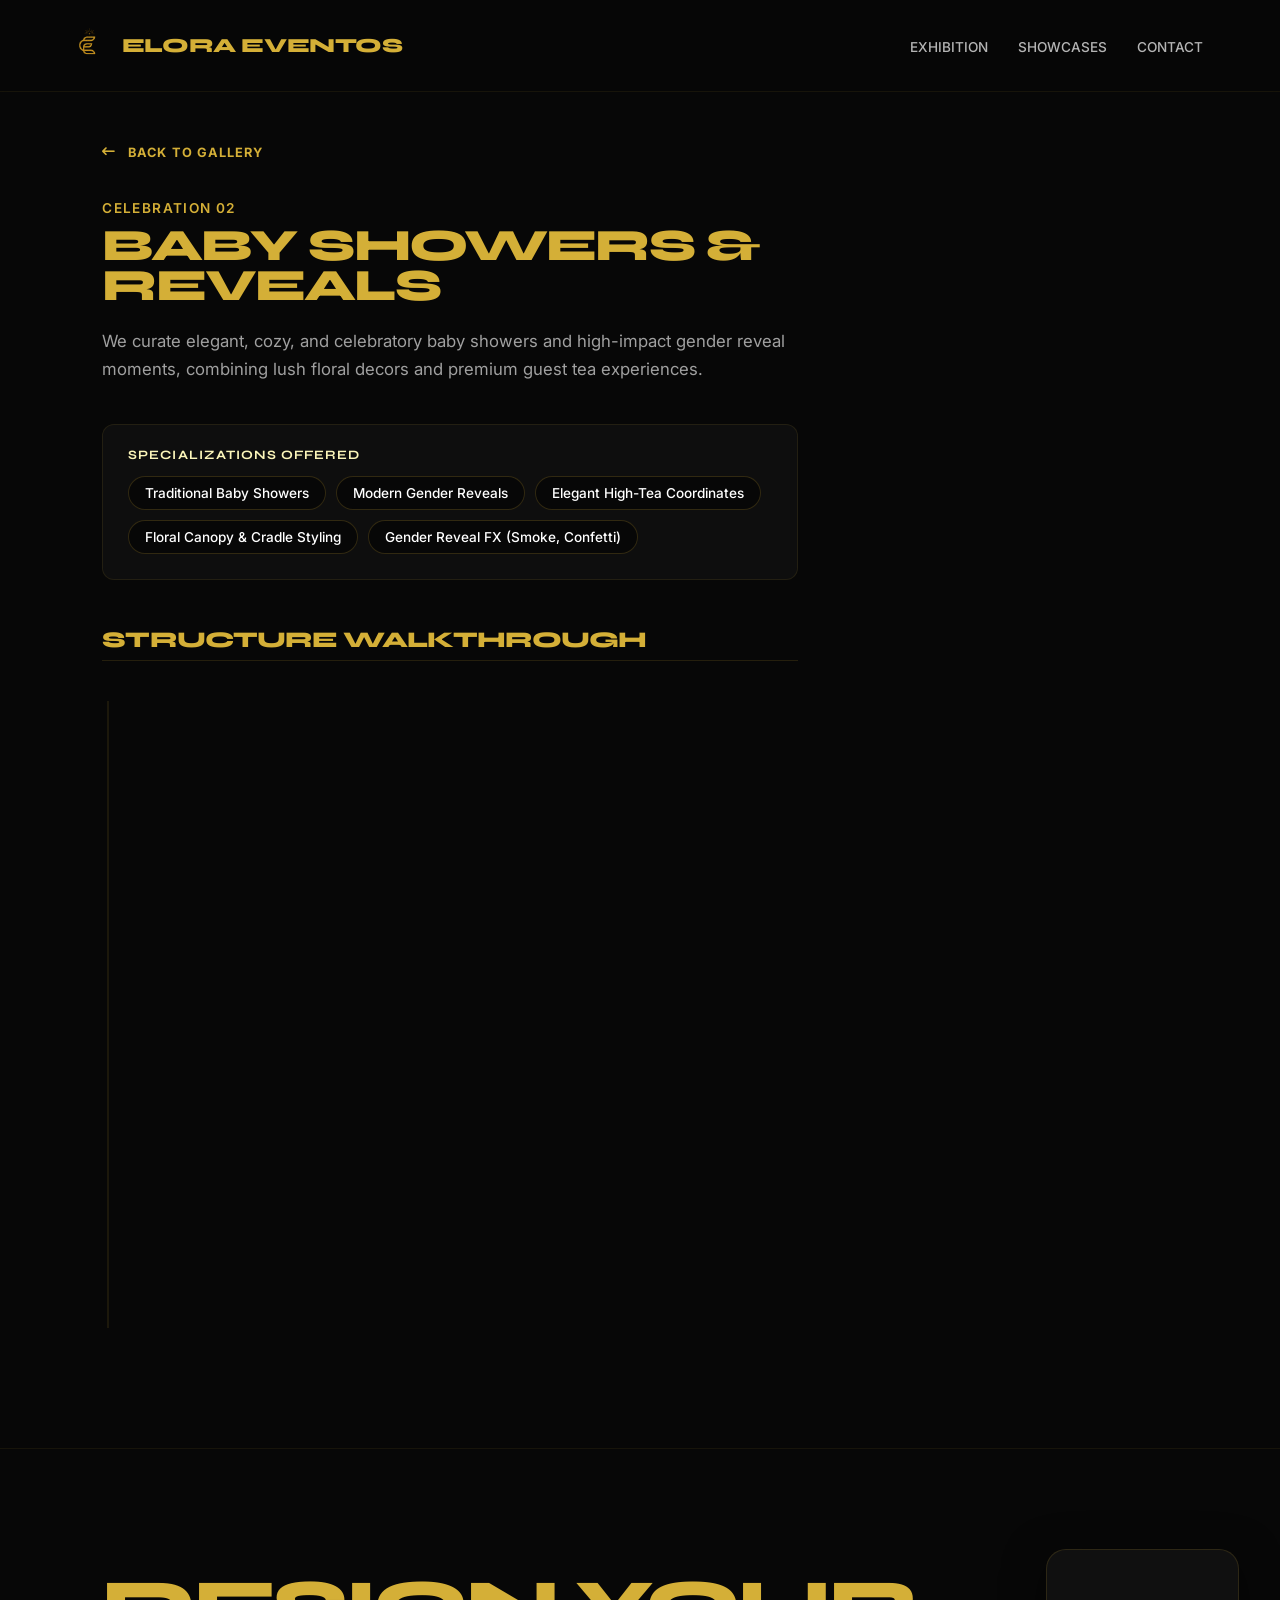
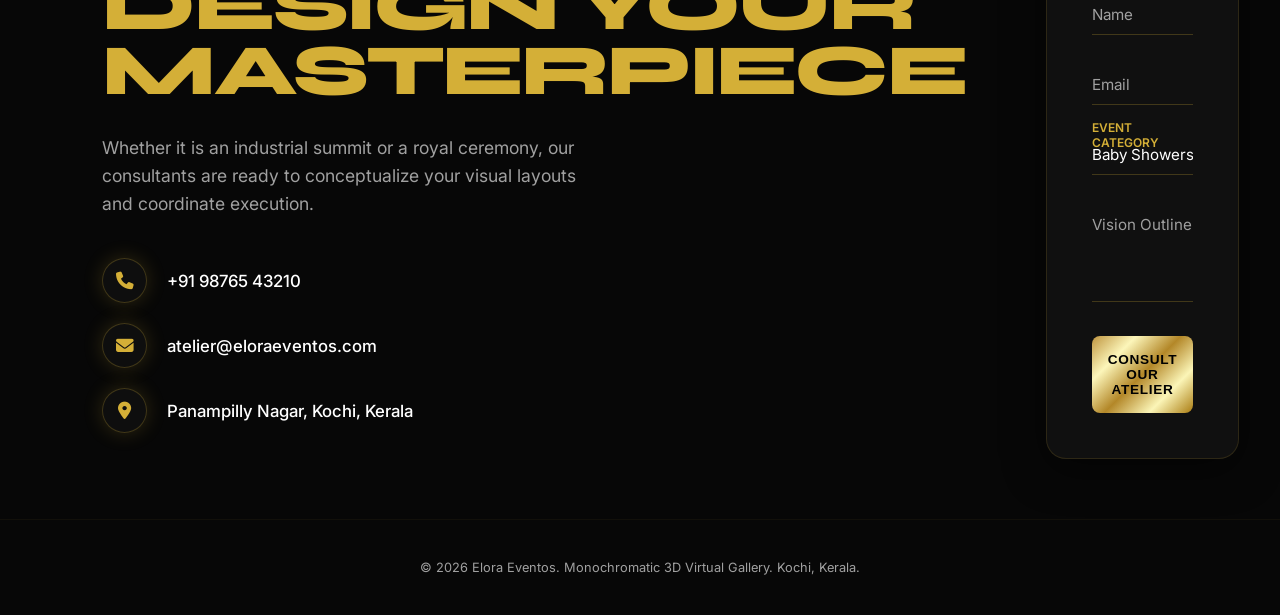
==== baby-showers.html @ e728885d "feat: split events into adults and children categories with filter switcher tabs and new children su" ====
<!DOCTYPE html>
<html lang="en">
<head>
  <meta charset="UTF-8">
  <meta name="viewport" content="width=device-width, initial-scale=1.0">
  <meta name="description" content="Elora Eventos - Baby Showers &amp; Gender Reveals Walkthrough. View structural phase setups for baby showers, gender reveals, and high tea.">
  <title>Baby Showers &amp; Gender Reveals Walkthrough | ELORA EVENTOS</title>
  <link rel="stylesheet" href="style.css">
  <link rel="stylesheet" href="https://cdnjs.cloudflare.com/ajax/libs/font-awesome/6.4.0/css/all.min.css">
  <!-- Three.js Library -->
  <script src="https://cdnjs.cloudflare.com/ajax/libs/three.js/r128/three.min.js"></script>
</head>
<body>

  <!-- THREE.JS BACKGROUND CANVAS -->
  <canvas id="webgl-canvas"></canvas>

  <div class="content-wrapper">
    
    <!-- NAVIGATION -->
    <header class="interactive-el">
      <a href="index.html" class="brand-logo" style="text-decoration:none; display: flex; align-items: center; gap: 10px;">
        <img src="assets/logo.png" alt="Elora Eventos Logo" style="height: 30px; width: auto; display: inline-block;">
        <span>Elora Eventos</span>
      </a>
      <ul class="nav-links">
        <li><a href="index.html">Exhibition</a></li>
        <li><a href="index.html#gallery">Showcases</a></li>
        <li><a href="#contact">Contact</a></li>
      </ul>
    </header>

    <!-- MAIN DETAIL CONTENT -->
    <main class="detail-page-container interactive-el">
      
      <!-- Back to Gallery Link -->
      <a href="index.html" class="back-btn">
        <i class="fa-solid fa-arrow-left-long"></i> Back to Gallery
      </a>

      <!-- Header Content -->
      <div class="modal-header">
        <span class="modal-category">Celebration 02</span>
        <h1 class="modal-title">Baby Showers &amp; Reveals</h1>
        <p class="modal-intro">We curate elegant, cozy, and celebratory baby showers and high-impact gender reveal moments, combining lush floral decors and premium guest tea experiences.</p>
      </div>

      <!-- Specific Categories tags -->
      <div class="subtypes-box">
        <h4 class="subtypes-title">Specializations Offered</h4>
        <ul class="subtypes-list">
          <li>Traditional Baby Showers</li>
          <li>Modern Gender Reveals</li>
          <li>Elegant High-Tea Coordinates</li>
          <li>Floral Canopy & Cradle Styling</li>
          <li>Gender Reveal FX (Smoke, Confetti)</li>
        </ul>
      </div>

      <!-- Walkthrough Timeline -->
      <div class="walkthrough-map">
        <h3 class="walkthrough-header">Structure Walkthrough</h3>
        <div class="timeline-box">
          <div class="timeline-flow-line"></div>
          
          <div class="timeline-card">
            <span class="timeline-phase">Phase 01: Conception</span>
            <h4 class="timeline-heading">Color Palette &amp; Storyboard</h4>
            <p class="timeline-body">Selecting refined pastel tones, floral layouts, and storyboarding reveal cues (balloon releases, smoke shells, or gold dust rain).</p>
            <img class="timeline-img" src="https://images.unsplash.com/photo-1519741497674-611481863552?q=80&w=800" alt="Floral & Space Planning">
          </div>

          <div class="timeline-card">
            <span class="timeline-phase">Phase 02: Installation</span>
            <h4 class="timeline-heading">Floral Canopy &amp; High-Tea Setup</h4>
            <p class="timeline-body">Erecting organic floral backdrops, styling comfortable mother-to-be lounge chairs, and laying out gourmet finger food/high-tea buffet tables.</p>
            <img class="timeline-img" src="https://images.unsplash.com/photo-1519225495810-7512c696505a?q=80&w=800" alt="Altar & Buffet Assembly">
          </div>

          <div class="timeline-card">
            <span class="timeline-phase">Phase 03: Celebration</span>
            <h4 class="timeline-heading">Interactive Games &amp; Reveal Cue</h4>
            <p class="timeline-body">Running lighthearted baby shower trivia games, managing gift opening coordinates, and executing the synchronized gender reveal effect cues.</p>
            <img class="timeline-img" src="https://images.unsplash.com/photo-1527529482837-4698179dc6ce?q=80&w=800" alt="Shower Reveal Ceremony">
          </div>

          <div class="timeline-card">
            <span class="timeline-phase">Phase 04: Completion</span>
            <h4 class="timeline-heading">Polaroids &amp; Custom Keepsakes</h4>
            <p class="timeline-body">Distributing favor jars (honey/cookies), signatures on signature boards, guest departures management, and structural site wrap.</p>
            <img class="timeline-img" src="https://images.unsplash.com/photo-1515934751635-c81c6bc9a2d8?q=80&w=800" alt="Traditional Ceremony Favors">
          </div>

        </div>
      </div>

    </main>

    <!-- CONTACT SECTION -->
    <section class="contact-section" id="contact">
      <div class="contact-layout interactive-el">
        <div class="contact-text">
          <h2>Design Your Masterpiece</h2>
          <p>Whether it is an industrial summit or a royal ceremony, our consultants are ready to conceptualize your visual layouts and coordinate execution.</p>
          <ul class="contact-briefs">
            <li class="contact-brief-item">
              <div class="contact-icon"><i class="fa-solid fa-phone"></i></div>
              <div class="contact-val">+91 98765 43210</div>
            </li>
            <li class="contact-brief-item">
              <div class="contact-icon"><i class="fa-solid fa-envelope"></i></div>
              <div class="contact-val">atelier@eloraeventos.com</div>
            </li>
            <li class="contact-brief-item">
              <div class="contact-icon"><i class="fa-solid fa-location-dot"></i></div>
              <div class="contact-val">Panampilly Nagar, Kochi, Kerala</div>
            </li>
          </ul>
        </div>

        <div class="form-card">
          <form onsubmit="event.preventDefault(); alert('We have received your request. An Elora consultant will contact you with a 3D concept layout outline.');">
            <div class="input-box">
              <input type="text" id="name" placeholder=" " required>
              <label for="name">Name</label>
            </div>
            <div class="input-box">
              <input type="email" id="email" placeholder=" " required>
              <label for="email">Email</label>
            </div>
            <div class="input-box">
              <input type="text" id="event" value="Baby Showers & Reveals" placeholder=" " readonly>
              <label for="event">Event Category</label>
            </div>
            <div class="input-box">
              <textarea id="message" rows="4" placeholder=" " style="resize:none;" required></textarea>
              <label for="message">Vision Outline</label>
            </div>
            <button type="submit" class="submit-btn">Consult Our Atelier</button>
          </form>
        </div>
      </div>
    </section>

    <!-- FOOTER -->
    <footer>
      &copy; 2026 Elora Eventos. Monochromatic 3D Virtual Gallery. Kochi, Kerala.
    </footer>

  </div>

  <script src="script.js"></script>
</body>
</html>
---- style.css ----
@import url('https://fonts.googleapis.com/css2?family=Inter:wght@300;400;500;600&family=Syne:wght@700;800&display=swap');

/* ==========================================
   DESIGN SYSTEM VARIABLES (BLACK & GOLD PREMIUM THEME)
   ========================================== */
:root {
  --bg-dark: #070707;
  --bg-card: #121212;
  --bg-card-hover: #1A1A1A;
  --bg-modal: #0D0D0D;
  
  --color-gold: #D4AF37;
  --color-gold-light: #FCF6BA;
  --color-gold-dark: #AA7C11;
  --color-gold-gradient: linear-gradient(135deg, #BF953F 0%, #FCF6BA 25%, #B38728 50%, #FBF5B7 75%, #AA7C11 100%);
  
  --color-white: #FFFFFF;
  --color-muted: #A0A0A0;
  
  --font-display: 'Syne', sans-serif;
  --font-body: 'Inter', sans-serif;
  
  --shadow-soft: 0 10px 40px rgba(0, 0, 0, 0.5);
  --shadow-hard: 0 20px 50px rgba(0, 0, 0, 0.8);
  --shadow-gold-glow: 0 0 20px rgba(212, 175, 55, 0.2);
  --shadow-gold-glow-intense: 0 0 30px rgba(212, 175, 55, 0.45);
  
  --transition-smooth: all 0.6s cubic-bezier(0.16, 1, 0.3, 1);
  --transition-fast: all 0.25s ease;
}

/* ==========================================
   RESET & SYSTEM BASES
   ========================================== */
* {
  margin: 0;
  padding: 0;
  box-sizing: border-box;
}

html {
  background-color: var(--bg-dark);
  color: var(--color-white);
  font-family: var(--font-body);
  scroll-behavior: smooth;
  overflow-x: hidden;
}

body {
  overflow-x: hidden;
  background-color: var(--bg-dark);
  min-height: 100vh;
}

a {
  color: inherit;
  text-decoration: none !important;
  transition: var(--transition-fast);
}

/* WebGL Canvas */
#webgl-canvas {
  position: fixed;
  top: 0;
  left: 0;
  width: 100vw;
  height: 100vh;
  z-index: 1;
  pointer-events: auto;
  opacity: 0;
  animation: fadeInCanvas 2s ease forwards;
}

/* Custom Scrollbar */
::-webkit-scrollbar {
  width: 6px;
}
::-webkit-scrollbar-track {
  background: var(--bg-dark);
}
::-webkit-scrollbar-thumb {
  background: var(--color-gold-dark);
  border-radius: 3px;
}
::-webkit-scrollbar-thumb:hover {
  background: var(--color-gold);
  box-shadow: var(--shadow-gold-glow);
}

/* Typography Scale */
h1, h2, h3, h4 {
  font-family: var(--font-display);
  font-weight: 800;
  text-transform: uppercase;
  line-height: 0.9;
  letter-spacing: -0.04em;
  color: var(--color-gold);
}

p {
  line-height: 1.6;
  font-weight: 400;
  color: var(--color-muted);
}

/* ==========================================
   STRUCTURE LAYOUT
   ========================================== */
.content-wrapper {
  position: relative;
  z-index: 2;
  pointer-events: none;
}

.interactive-el {
  pointer-events: auto;
}

/* Floating Navigation Header */
header {
  position: fixed;
  top: 0;
  left: 0;
  width: 100%;
  padding: 30px 6%;
  z-index: 100;
  display: flex;
  justify-content: space-between;
  align-items: center;
  background: rgba(7, 7, 7, 0.3);
  backdrop-filter: blur(5px);
  border-bottom: 1px solid rgba(212, 175, 55, 0.08);
  opacity: 0;
  animation: emerge 1.4s cubic-bezier(0.16, 1, 0.3, 1) forwards;
  animation-delay: 0.15s;
}

.brand-logo {
  font-family: var(--font-display);
  font-size: 1.25rem;
  font-weight: 800;
  letter-spacing: -0.02em;
  text-transform: uppercase;
  color: var(--color-gold);
  display: flex;
  align-items: center;
  gap: 10px;
}

.brand-logo img {
  height: 85px !important;
  width: auto !important;
  margin: -27px -20px -27px -30px !important;
  display: inline-block;
}

.nav-links {
  display: flex;
  list-style: none;
  gap: 30px;
}

.nav-links a {
  font-size: 0.85rem;
  font-weight: 500;
  text-transform: uppercase;
  color: var(--color-white);
  text-decoration: none;
  opacity: 0.7;
  transition: var(--transition-fast);
}

.nav-links a:hover {
  opacity: 1;
  color: var(--color-gold);
  text-shadow: 0 0 10px rgba(212, 175, 55, 0.3);
}

/* ==========================================
   HERO / FRONT PAGE
   ========================================== */
.hero-section {
  height: 100vh;
  padding: 0 8%;
  display: flex;
  flex-direction: column;
  justify-content: center;
  position: relative;
  overflow: hidden;
}

.hero-section::before {
  content: '';
  position: absolute;
  top: 50%;
  left: 30%;
  transform: translate(-50%, -50%);
  width: min(90vw, 650px);
  height: min(90vw, 650px);
  background: radial-gradient(circle, rgba(212, 175, 55, 0.08) 0%, rgba(7, 7, 7, 0) 70%);
  z-index: -1;
  pointer-events: none;
  mix-blend-mode: screen;
  animation: pulseGlow 8s ease-in-out infinite alternate;
}

@keyframes pulseGlow {
  0% {
    opacity: 0.4;
    transform: translate(-50%, -50%) scale(0.85);
  }
  100% {
    opacity: 1.1;
    transform: translate(-50%, -50%) scale(1.1);
  }
}

.hero-heading-wrapper {
  display: flex;
  align-items: center;
  gap: 25px;
  margin-bottom: 20px;
  flex-wrap: wrap;
  pointer-events: auto;
  opacity: 0;
  animation: emerge 1.6s cubic-bezier(0.16, 1, 0.3, 1) forwards;
  animation-delay: 0.4s;
}

.hero-logo-img {
  height: clamp(180px, 28vw, 300px);
  width: auto;
  margin: -70px -55px -70px -75px;
}

.hero-title {
  font-size: clamp(3rem, 9vw, 6.5rem);
  margin-bottom: 0;
  max-width: 1200px;
  filter: drop-shadow(0 0 20px rgba(212, 175, 55, 0.15));
  animation: titleGlow 6s ease-in-out infinite alternate;
}

@keyframes titleGlow {
  0% {
    filter: drop-shadow(0 0 15px rgba(212, 175, 55, 0.15));
  }
  100% {
    filter: drop-shadow(0 0 35px rgba(212, 175, 55, 0.35));
  }
}

.hero-subtitle {
  font-size: clamp(1rem, 2.5vw, 1.6rem);
  font-weight: 300;
  text-transform: uppercase;
  letter-spacing: 0.1em;
  color: var(--color-muted);
  max-width: 600px;
  opacity: 0;
  animation: emerge 1.6s cubic-bezier(0.16, 1, 0.3, 1) forwards;
  animation-delay: 0.7s;
}

/* Scroll indicator */
.scroll-hint {
  position: absolute;
  bottom: 40px;
  left: 8%;
  display: flex;
  align-items: center;
  gap: 15px;
  font-size: 0.75rem;
  text-transform: uppercase;
  letter-spacing: 0.15em;
  color: var(--color-muted);
  opacity: 0;
  animation: emerge 1.6s cubic-bezier(0.16, 1, 0.3, 1) forwards;
  animation-delay: 1s;
}

.scroll-line {
  width: 60px;
  height: 1px;
  background: var(--color-gold-dark);
  position: relative;
  overflow: hidden;
}

.scroll-line::before {
  content: '';
  position: absolute;
  top: 0;
  left: -100%;
  width: 100%;
  height: 100%;
  background: var(--color-gold-light);
  animation: scrollLineAnimation 2s infinite;
}

@keyframes scrollLineAnimation {
  0% { left: -100%; }
  50% { left: 100%; }
  100% { left: 100%; }
}

/* ==========================================
   GALLERY SHOWCASE GRID (SCROLL REVEALED)
   ========================================== */
.gallery-section {
  padding: 100px 8%;
  min-height: 100vh;
}

.section-header {
  margin-bottom: 60px;
}

.section-label {
  font-size: 0.85rem;
  font-weight: 600;
  text-transform: uppercase;
  color: var(--color-gold);
  letter-spacing: 0.1em;
  margin-bottom: 10px;
  display: block;
}

.section-title {
  font-size: clamp(2rem, 5vw, 4rem);
}

/* Premium Filter Tabs */
.exhibit-filter {
  display: flex;
  justify-content: center;
  gap: 20px;
  margin-bottom: 50px;
}

.filter-btn {
  background: rgba(18, 18, 18, 0.7);
  backdrop-filter: blur(10px);
  border: 1px solid rgba(212, 175, 55, 0.15);
  color: var(--color-muted);
  padding: 12px 28px;
  border-radius: 30px;
  font-family: var(--font-display);
  font-size: 0.9rem;
  font-weight: 600;
  text-transform: uppercase;
  letter-spacing: 0.05em;
  cursor: pointer;
  outline: none;
  transition: var(--transition-fast);
}

.filter-btn:hover {
  border-color: var(--color-gold);
  color: var(--color-white);
  box-shadow: var(--shadow-gold-glow);
}

.filter-btn.active {
  background: var(--color-gold-gradient);
  color: #000000 !important;
  border-color: var(--color-gold);
  font-weight: 755;
  box-shadow: var(--shadow-gold-glow-intense);
}

/* The Showcase Cards Grid */
.cards-grid {
  display: grid;
  grid-template-columns: repeat(auto-fit, minmax(320px, 1fr));
  gap: 40px;
}

/* Luxury Gold & Black Card design */
.showcase-card {
  position: relative;
  overflow: hidden;
  background: rgba(18, 18, 18, 0.85);
  backdrop-filter: blur(10px);
  border: 1px solid rgba(212, 175, 55, 0.12);
  border-radius: 20px;
  padding: 40px;
  aspect-ratio: 0.85;
  display: flex;
  flex-direction: column;
  justify-content: space-between;
  box-shadow: var(--shadow-soft);
  transition: var(--transition-smooth);
  cursor: pointer;
  transform: translateY(50px);
  opacity: 0;
}

.card-bg-img {
  position: absolute;
  top: 0;
  left: 0;
  width: 100%;
  height: 100%;
  background-size: cover;
  background-position: center;
  opacity: 0.05;
  filter: grayscale(100%) contrast(120%);
  transition: var(--transition-smooth);
  z-index: 0;
}

.showcase-card.revealed {
  transform: translateY(0);
  opacity: 1;
}

.showcase-card:hover {
  transform: translateY(-8px) scale(1.01);
  background: var(--bg-card-hover);
  border-color: var(--color-gold);
  box-shadow: var(--shadow-gold-glow);
}

.showcase-card:hover .card-bg-img {
  opacity: 0.15;
  filter: grayscale(100%) contrast(100%);
  transform: scale(1.05);
}

.card-num {
  font-family: var(--font-display);
  font-size: 2.2rem;
  color: var(--color-gold-dark);
  opacity: 0.45;
  position: relative;
  z-index: 1;
}

.card-content {
  margin-top: auto;
  position: relative;
  z-index: 1;
}


.card-title {
  font-size: clamp(1.35rem, 2vw, 1.7rem);
  margin-bottom: 15px;
  color: var(--color-gold);
}

.card-desc {
  font-size: 0.9rem;
  color: var(--color-muted);
  margin-bottom: 25px;
  line-height: 1.5;
}

.card-footer {
  display: flex;
  align-items: center;
  gap: 10px;
  font-weight: 600;
  font-size: 0.75rem;
  text-transform: uppercase;
  letter-spacing: 0.08em;
  color: var(--color-gold-light);
}

.card-footer i {
  transition: var(--transition-fast);
}

.showcase-card:hover .card-footer i {
  transform: translateX(5px);
  color: var(--color-gold);
}

/* ==========================================
   MINIMALIST DETAILS MODAL (TIMELINE & MAPS)
   ========================================== */
.modal-overlay {
  position: fixed;
  top: 0;
  left: 0;
  width: 100%;
  height: 100%;
  background: rgba(7, 7, 7, 0.94);
  backdrop-filter: blur(20px);
  z-index: 1000;
  display: flex;
  justify-content: flex-end;
  opacity: 0;
  pointer-events: none;
  transition: opacity 0.5s ease;
}

.modal-overlay.active {
  opacity: 1;
  pointer-events: auto;
}

.modal-content {
  width: 50%;
  height: 100%;
  background: var(--bg-modal);
  border-left: 1px solid rgba(212, 175, 55, 0.15);
  box-shadow: -20px 0 60px rgba(0, 0, 0, 0.9);
  padding: 60px 8%;
  overflow-y: auto;
  transform: translateX(100%);
  transition: transform 0.6s cubic-bezier(0.16, 1, 0.3, 1);
}

.modal-overlay.active .modal-content {
  transform: translateX(0);
}

.close-modal-btn {
  position: absolute;
  top: 40px;
  left: -60px;
  width: 44px;
  height: 44px;
  background: var(--color-gold);
  color: var(--bg-dark);
  border: none;
  border-radius: 50%;
  cursor: pointer;
  display: flex;
  align-items: center;
  justify-content: center;
  font-size: 1.1rem;
  transition: var(--transition-fast);
}

.close-modal-btn:hover {
  transform: rotate(90deg) scale(1.1);
  box-shadow: var(--shadow-gold-glow-intense);
}

.modal-header {
  margin-bottom: 40px;
}

.modal-category {
  font-size: 0.85rem;
  font-weight: 600;
  color: var(--color-gold);
  text-transform: uppercase;
  letter-spacing: 0.1em;
  margin-bottom: 10px;
  display: block;
}

.modal-title {
  font-size: 2.8rem;
  margin-bottom: 20px;
}

.modal-intro {
  font-size: 1.05rem;
  color: var(--color-muted);
  line-height: 1.7;
}

/* Event Sub-Types List */
.subtypes-box {
  margin: 35px 0;
  padding: 25px;
  background: rgba(255, 255, 255, 0.03);
  border: 1px solid rgba(212, 175, 55, 0.1);
  border-radius: 12px;
}

.subtypes-title {
  font-size: 0.8rem;
  font-weight: 700;
  text-transform: uppercase;
  color: var(--color-gold-light);
  margin-bottom: 15px;
  letter-spacing: 0.08em;
}

.subtypes-list {
  display: flex;
  flex-wrap: wrap;
  gap: 10px;
  list-style: none;
}

.subtypes-list li {
  padding: 8px 16px;
  background: var(--bg-dark);
  border: 1px solid rgba(212, 175, 55, 0.2);
  border-radius: 30px;
  color: var(--color-white);
  font-size: 0.85rem;
  font-weight: 500;
  transition: var(--transition-fast);
}

.subtypes-list li:hover {
  border-color: var(--color-gold);
  color: var(--color-gold);
  box-shadow: var(--shadow-gold-glow);
}

/* Virtual Walkthrough timeline map */
.walkthrough-map {
  margin-top: 50px;
}

.walkthrough-header {
  font-size: 1.4rem;
  margin-bottom: 30px;
  border-bottom: 1px solid rgba(212, 175, 55, 0.15);
  padding-bottom: 10px;
}

.modal-timeline {
  position: relative;
  padding-left: 30px;
}

.modal-timeline::before {
  content: '';
  position: absolute;
  top: 0;
  left: 5px;
  width: 2px;
  height: 100%;
  background: rgba(212, 175, 55, 0.15);
}

.modal-timeline-item {
  position: relative;
  margin-bottom: 40px;
}

.modal-timeline-item::before {
  content: '';
  position: absolute;
  top: 6px;
  left: -29px;
  width: 10px;
  height: 10px;
  border-radius: 50%;
  background: var(--color-gold);
  border: 2px solid var(--bg-modal);
  box-shadow: var(--shadow-gold-glow);
}

.timeline-phase {
  font-size: 0.75rem;
  font-weight: 600;
  text-transform: uppercase;
  color: var(--color-gold-dark);
  letter-spacing: 0.08em;
  margin-bottom: 4px;
  display: block;
}

.timeline-heading {
  font-size: 1.15rem;
  font-weight: 700;
  color: var(--color-white);
  margin-bottom: 8px;
}

.timeline-body {
  font-size: 0.9rem;
  color: var(--color-muted);
  line-height: 1.6;
}

/* ==========================================
   CONTACT SECTION
   ========================================== */
.contact-section {
  padding: 100px 8% 60px 8%;
  background: var(--bg-dark);
  border-top: 1px solid rgba(212, 175, 55, 0.08);
}

.contact-layout {
  max-width: 1200px;
  margin: 0 auto;
  display: grid;
  grid-template-columns: 1.2fr 1fr;
  gap: 80px;
  align-items: center;
}

.contact-text h2 {
  font-size: clamp(2.5rem, 6vw, 4.5rem);
  margin-bottom: 30px;
}

.contact-text p {
  font-size: 1.1rem;
  color: var(--color-muted);
  margin-bottom: 40px;
  max-width: 500px;
}

.contact-briefs {
  list-style: none;
  display: flex;
  flex-direction: column;
  gap: 20px;
}

.contact-brief-item {
  display: flex;
  align-items: center;
  gap: 20px;
}

.contact-icon {
  width: 45px;
  height: 45px;
  background: rgba(255,255,255,0.03);
  border: 1px solid rgba(212, 175, 55, 0.25);
  border-radius: 50%;
  display: flex;
  align-items: center;
  justify-content: center;
  color: var(--color-gold);
  font-size: 1.1rem;
  box-shadow: var(--shadow-gold-glow);
}

.contact-val {
  font-weight: 500;
  font-size: 1.05rem;
  color: var(--color-white);
}

/* Minimalist Form Card */
.form-card {
  background: rgba(18, 18, 18, 0.85);
  border: 1px solid rgba(212, 175, 55, 0.15);
  border-radius: 20px;
  padding: 45px;
  box-shadow: var(--shadow-soft);
  transition: var(--transition-smooth);
}

.form-card:hover {
  border-color: var(--color-gold);
  box-shadow: var(--shadow-gold-glow);
}

.input-box {
  position: relative;
  margin-bottom: 30px;
}

.input-box input,
.input-box textarea {
  width: 100%;
  padding: 10px 0;
  background: transparent;
  border: none;
  border-bottom: 1px solid rgba(212, 175, 55, 0.25);
  color: var(--color-white);
  font-family: var(--font-body);
  font-size: 0.95rem;
  outline: none;
  transition: var(--transition-fast);
}

.input-box label {
  position: absolute;
  top: 10px;
  left: 0;
  font-size: 0.95rem;
  color: var(--color-muted);
  pointer-events: none;
  transition: var(--transition-fast);
}

.input-box input:focus ~ label,
.input-box input:not(:placeholder-shown) ~ label,
.input-box textarea:focus ~ label,
.input-box textarea:not(:placeholder-shown) ~ label {
  top: -15px;
  font-size: 0.75rem;
  font-weight: 600;
  color: var(--color-gold);
  text-transform: uppercase;
}

.input-box input:focus,
.input-box textarea:focus {
  border-bottom-color: var(--color-gold);
}

.submit-btn {
  width: 100%;
  padding: 16px;
  background: var(--color-gold-gradient);
  color: #000000 !important;
  border: none;
  border-radius: 8px;
  font-weight: 755;
  text-transform: uppercase;
  letter-spacing: 0.05em;
  font-size: 0.85rem;
  cursor: pointer;
  transition: var(--transition-fast);
}

.submit-btn:hover {
  filter: brightness(1.1);
  box-shadow: var(--shadow-gold-glow-intense);
}

/* ==========================================
   FOOTER
   ========================================== */
footer {
  text-align: center;
  padding: 40px 0;
  background: var(--bg-dark);
  font-size: 0.8rem;
  color: var(--color-muted);
  border-top: 1px solid rgba(212, 175, 55, 0.05);
}

/* ==========================================
   RESPONSIVENESS (MOBILE/PC)
   ========================================== */
@media (max-width: 1024px) {
  .showcase-card {
    padding: 30px 24px;
  }

  .modal-content {
    width: 75%;
    padding: 60px 6%;
  }
  
  .close-modal-btn {
    left: auto;
    right: 30px;
    top: 30px;
  }
}

@media (max-width: 768px) {
  .showcase-card {
    padding: 25px 20px;
  }

  header {
    padding: 20px 6%;
  }
  
  .nav-links {
    display: none;
  }
  
  .hero-section {
    padding: 0 6%;
  }
  
  .gallery-section {
    padding: 60px 6%;
  }
  
  .modal-content {
    width: 100%;
    padding: 80px 6% 60px 6%;
  }
  
  .close-modal-btn {
    top: 25px;
    right: 25px;
  }
  
  .contact-layout {
    grid-template-columns: 1fr;
    gap: 50px;
  }
}

/* ==========================================
   5. DETAIL PAGE SPECIFIC STYLES
   ========================================== */
.detail-page-container {
  padding: 140px 8% 80px 8%;
  min-height: 100vh;
  max-width: 900px;
  position: relative;
  z-index: 2;
  opacity: 0;
  animation: emerge 1.6s cubic-bezier(0.16, 1, 0.3, 1) forwards;
  animation-delay: 0.25s;
}

.back-btn {
  display: inline-flex;
  align-items: center;
  gap: 12px;
  font-size: 0.8rem;
  font-weight: 700;
  text-transform: uppercase;
  letter-spacing: 0.08em;
  color: var(--color-gold);
  text-decoration: none;
  margin-bottom: 40px;
  pointer-events: auto;
  transition: var(--transition-fast);
}

.back-btn:hover {
  transform: translateX(-6px);
  text-shadow: var(--shadow-gold-glow);
}

.timeline-box {
  margin-top: 40px;
  position: relative;
  padding-left: 30px;
}

.timeline-box::before {
  content: '';
  position: absolute;
  top: 0;
  left: 5px;
  width: 2px;
  height: 100%;
  background: rgba(212, 175, 55, 0.1);
}

/* Glowing Flow Indicator Line */
.timeline-flow-line {
  position: absolute;
  top: 0;
  left: 5px;
  width: 2px;
  height: 0%;
  background: var(--color-gold-gradient);
  box-shadow: 0 0 10px rgba(212, 175, 55, 0.6), 0 0 20px rgba(212, 175, 55, 0.3);
  z-index: 2;
  pointer-events: none;
  transition: height 0.05s ease-out;
}

.timeline-card {
  position: relative;
  margin-bottom: 40px;
  opacity: 0;
  transform: translateY(30px);
  transition: var(--transition-smooth);
}

.timeline-card.revealed {
  opacity: 1;
  transform: translateY(0);
}

.timeline-card::before {
  content: '';
  position: absolute;
  top: 6px;
  left: -29px;
  width: 10px;
  height: 10px;
  border-radius: 50%;
  background: var(--bg-dark);
  border: 2px solid rgba(212, 175, 55, 0.3);
  z-index: 3;
  transition: all 0.4s cubic-bezier(0.16, 1, 0.3, 1);
}

/* Highlight timeline point as the event flow line passes it */
.timeline-card.flow-passed::before {
  background: var(--color-gold);
  border-color: var(--color-gold);
  box-shadow: var(--shadow-gold-glow-intense);
  transform: scale(1.25);
}

/* Add a gold border accent to timeline card when the flow passes */
.timeline-card.flow-passed {
  border-left: 1px solid rgba(212, 175, 55, 0.06);
  padding-left: 10px;
  transition: border-left 0.8s ease, padding-left 0.8s ease;
}

.timeline-img {
  width: 100%;
  height: auto;
  max-height: 250px;
  object-fit: cover;
  border-radius: 8px;
  border: 1px solid rgba(212, 175, 55, 0.15);
  margin-top: 15px;
  opacity: 0.45;
  filter: grayscale(100%) sepia(20%) brightness(0.6) contrast(110%);
  mix-blend-mode: luminosity;
  transition: var(--transition-smooth);
}

.timeline-card:hover .timeline-img {
  border-color: var(--color-gold);
  opacity: 0.85;
  filter: grayscale(60%) sepia(30%) brightness(0.85) contrast(100%);
  mix-blend-mode: normal;
  transform: scale(1.02);
}

/* ==========================================
   6. LOAD-IN EMERGE KEYFRAMES
   ========================================== */
@keyframes emerge {
  from {
    opacity: 0;
    transform: translateY(40px);
  }
  to {
    opacity: 1;
    transform: translateY(0);
  }
}

@keyframes fadeInCanvas {
  from {
    opacity: 0;
  }
  to {
    opacity: 1;
  }
}
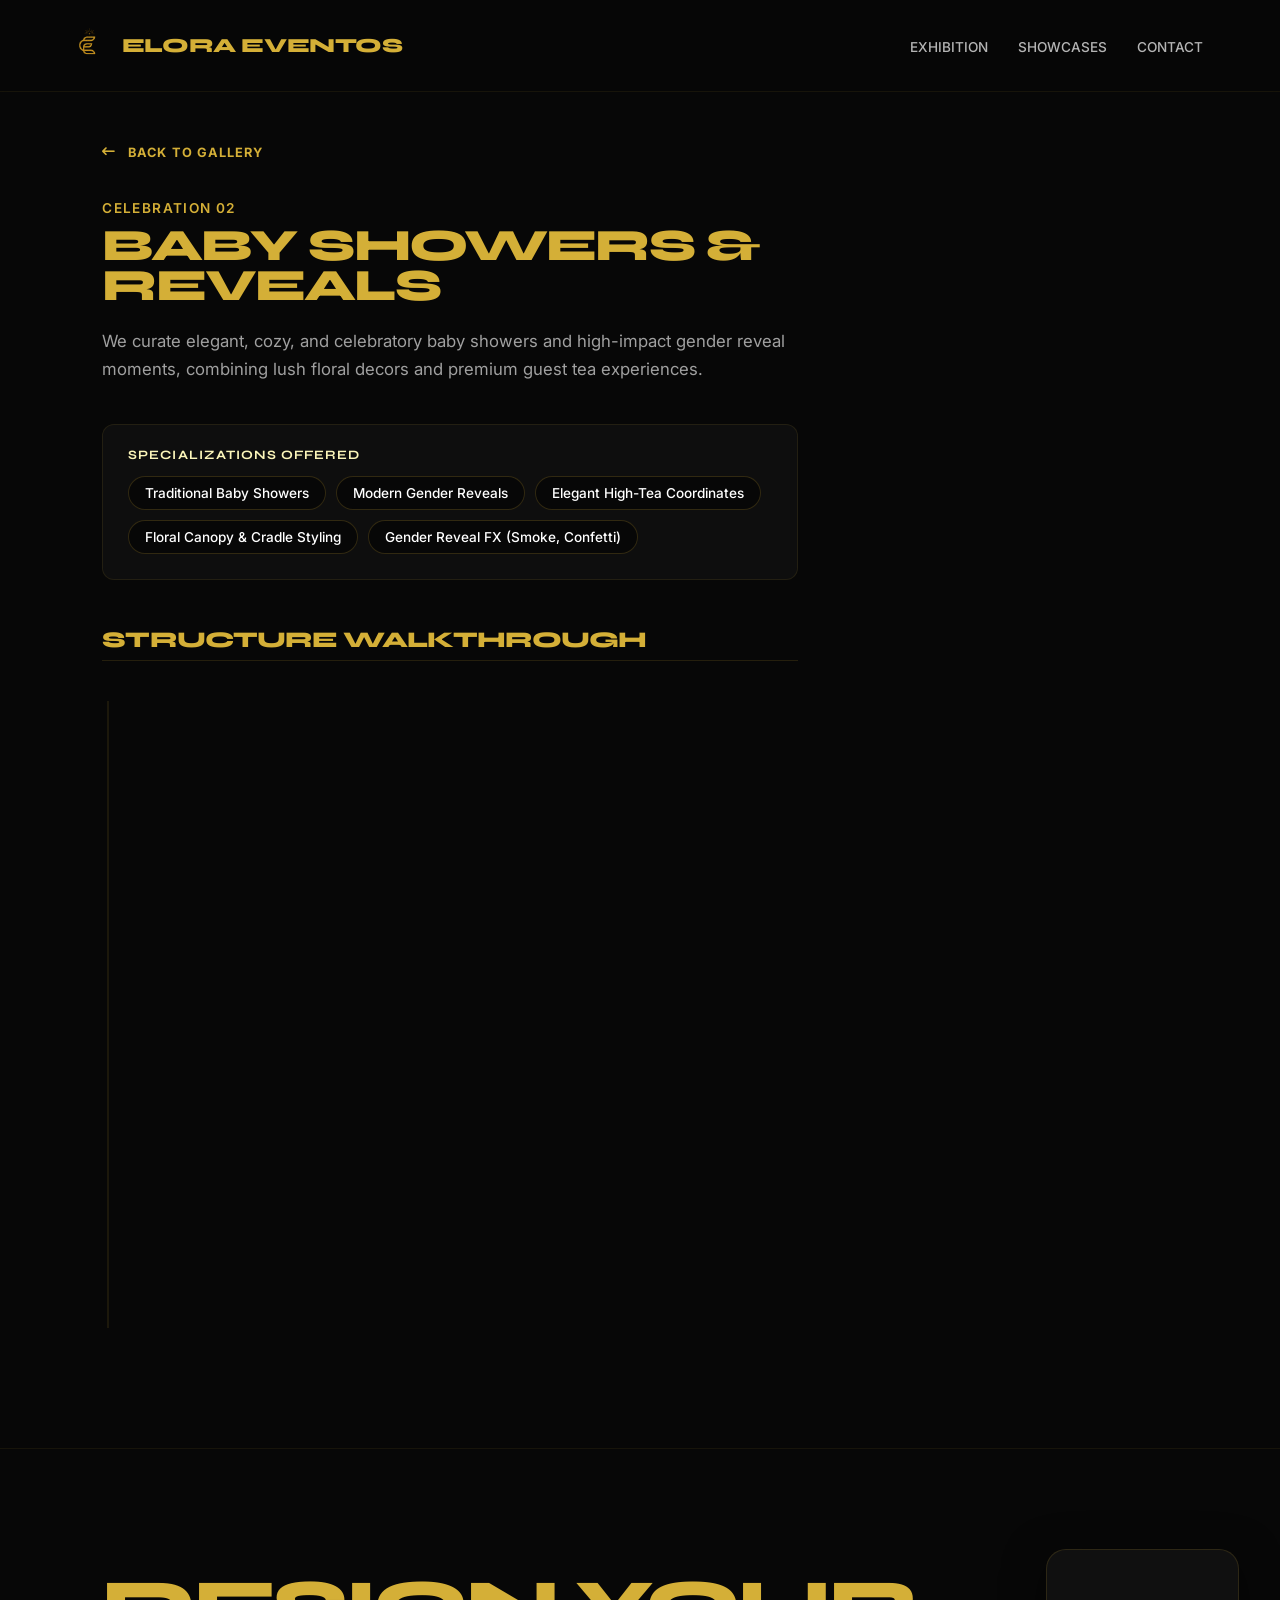
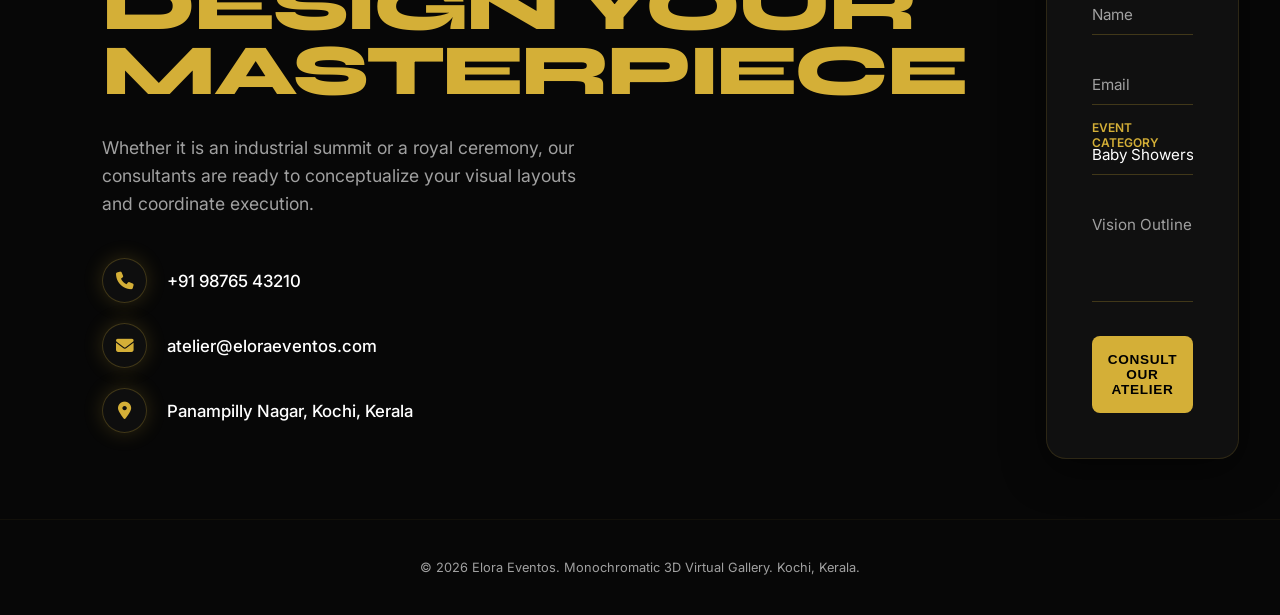
==== commit dc399d2a: "style: fix mobile overflow, de-shine buttons to matte gold, audit all event images, and add luxury s" ====
--- a/baby-showers.html
+++ b/baby-showers.html
@@ -74,21 +74,21 @@
             <span class="timeline-phase">Phase 02: Installation</span>
             <h4 class="timeline-heading">Floral Canopy &amp; High-Tea Setup</h4>
             <p class="timeline-body">Erecting organic floral backdrops, styling comfortable mother-to-be lounge chairs, and laying out gourmet finger food/high-tea buffet tables.</p>
-            <img class="timeline-img" src="https://images.unsplash.com/photo-1519225495810-7512c696505a?q=80&w=800" alt="Altar & Buffet Assembly">
+            <img class="timeline-img" src="https://images.unsplash.com/photo-1561181286-d3fee7d55364?q=80&w=800" alt="Altar & Buffet Assembly">
           </div>
 
           <div class="timeline-card">
             <span class="timeline-phase">Phase 03: Celebration</span>
             <h4 class="timeline-heading">Interactive Games &amp; Reveal Cue</h4>
             <p class="timeline-body">Running lighthearted baby shower trivia games, managing gift opening coordinates, and executing the synchronized gender reveal effect cues.</p>
-            <img class="timeline-img" src="https://images.unsplash.com/photo-1527529482837-4698179dc6ce?q=80&w=800" alt="Shower Reveal Ceremony">
+            <img class="timeline-img" src="https://images.unsplash.com/photo-1519225495810-7512c696505a?q=80&w=800" alt="Shower Reveal Ceremony">
           </div>
 
           <div class="timeline-card">
             <span class="timeline-phase">Phase 04: Completion</span>
             <h4 class="timeline-heading">Polaroids &amp; Custom Keepsakes</h4>
             <p class="timeline-body">Distributing favor jars (honey/cookies), signatures on signature boards, guest departures management, and structural site wrap.</p>
-            <img class="timeline-img" src="https://images.unsplash.com/photo-1515934751635-c81c6bc9a2d8?q=80&w=800" alt="Traditional Ceremony Favors">
+            <img class="timeline-img" src="https://images.unsplash.com/photo-1469371670807-013ccf25f16a?q=80&w=800" alt="Traditional Ceremony Favors">
           </div>
 
         </div>
--- a/style.css
+++ b/style.css
@@ -110,6 +110,8 @@
   position: relative;
   z-index: 2;
   pointer-events: none;
+  width: 100%;
+  overflow-x: hidden;
 }
 
 .interactive-el {
@@ -171,6 +173,28 @@
 }
 
 .nav-links a:hover {
+  opacity: 1;
+  color: var(--color-gold);
+  text-shadow: 0 0 10px rgba(212, 175, 55, 0.3);
+}
+
+.gallery-nav {
+  display: flex;
+  list-style: none;
+  gap: 30px;
+}
+
+.gallery-nav a {
+  font-size: 0.85rem;
+  font-weight: 500;
+  text-transform: uppercase;
+  color: var(--color-white);
+  text-decoration: none;
+  opacity: 0.7;
+  transition: var(--transition-fast);
+}
+
+.gallery-nav a:hover {
   opacity: 1;
   color: var(--color-gold);
   text-shadow: 0 0 10px rgba(212, 175, 55, 0.3);
@@ -362,11 +386,41 @@
 }
 
 .filter-btn.active {
-  background: var(--color-gold-gradient);
+  background: var(--color-gold) !important;
   color: #000000 !important;
-  border-color: var(--color-gold);
-  font-weight: 755;
-  box-shadow: var(--shadow-gold-glow-intense);
+  border-color: var(--color-gold) !important;
+  font-weight: 700;
+  box-shadow: none !important;
+}
+
+/* Gallery More Button Container */
+.gallery-more-container {
+  display: flex;
+  justify-content: center;
+  margin-top: 60px;
+}
+
+.more-btn {
+  background: transparent;
+  border: 1px solid var(--color-gold);
+  color: var(--color-gold);
+  padding: 16px 40px;
+  border-radius: 30px;
+  font-family: var(--font-display);
+  font-size: 0.95rem;
+  font-weight: 700;
+  text-transform: uppercase;
+  letter-spacing: 0.08em;
+  cursor: pointer;
+  box-shadow: var(--shadow-gold-glow);
+  transition: var(--transition-smooth);
+}
+
+.more-btn:hover {
+  background: var(--color-gold) !important;
+  color: #000000 !important;
+  box-shadow: none !important;
+  transform: translateY(-3px);
 }
 
 /* The Showcase Cards Grid */
@@ -801,21 +855,22 @@
 .submit-btn {
   width: 100%;
   padding: 16px;
-  background: var(--color-gold-gradient);
+  background: var(--color-gold);
   color: #000000 !important;
   border: none;
   border-radius: 8px;
-  font-weight: 755;
+  font-weight: 700;
   text-transform: uppercase;
   letter-spacing: 0.05em;
   font-size: 0.85rem;
   cursor: pointer;
+  box-shadow: none !important;
   transition: var(--transition-fast);
 }
 
 .submit-btn:hover {
-  filter: brightness(1.1);
-  box-shadow: var(--shadow-gold-glow-intense);
+  background: #E5C158;
+  box-shadow: 0 4px 15px rgba(212, 175, 55, 0.15) !important;
 }
 
 /* ==========================================
@@ -861,6 +916,10 @@
   
   .nav-links {
     display: none;
+  }
+
+  .gallery-nav {
+    display: flex !important; /* Keep back button visible on mobile header */
   }
   
   .hero-section {
@@ -1037,3 +1096,405 @@
     opacity: 1;
   }
 }
+
+/* ==========================================
+   7. 3D FLOATING GALLERY STYLES (gallery.html)
+   ========================================== */
+.gallery-body {
+  overflow-y: scroll;
+  min-height: 200vh; /* Scroll space for the 3D flight camera */
+  background: var(--bg-dark);
+}
+
+.gallery-container-3d {
+  position: fixed;
+  top: 0;
+  left: 0;
+  width: 100vw;
+  height: 100vh;
+  pointer-events: none;
+  z-index: 5;
+  overflow: hidden;
+}
+
+.floating-card-3d {
+  position: absolute;
+  background: rgba(18, 18, 18, 0.85);
+  backdrop-filter: blur(10px);
+  border: 1px solid rgba(212, 175, 55, 0.15);
+  border-radius: 16px;
+  padding: 22px 30px;
+  min-width: 270px;
+  max-width: 340px;
+  box-shadow: var(--shadow-soft);
+  cursor: pointer;
+  pointer-events: auto;
+  transition: border-color 0.3s ease, box-shadow 0.3s ease, transform 0.1s linear, opacity 0.3s ease;
+  user-select: none;
+  text-align: center;
+}
+
+.floating-card-3d:hover {
+  border-color: var(--color-gold);
+  box-shadow: var(--shadow-gold-glow-intense);
+  background: var(--bg-card-hover);
+}
+
+.floating-card-3d h4 {
+  font-family: var(--font-display);
+  font-size: 1.2rem;
+  color: var(--color-gold);
+  text-transform: uppercase;
+  margin-bottom: 6px;
+  letter-spacing: 0.05em;
+}
+
+.floating-card-3d span {
+  font-size: 0.76rem;
+  color: var(--color-muted);
+  text-transform: uppercase;
+  letter-spacing: 0.08em;
+  display: block;
+}
+
+/* Detail Popup Modal */
+.brief-popup-overlay {
+  position: fixed;
+  top: 0;
+  left: 0;
+  width: 100%;
+  height: 100%;
+  background: rgba(7, 7, 7, 0.9);
+  backdrop-filter: blur(15px);
+  z-index: 1000;
+  display: flex;
+  justify-content: center;
+  align-items: center;
+  opacity: 0;
+  pointer-events: none;
+  transition: opacity 0.4s ease;
+}
+
+.brief-popup-overlay.active {
+  opacity: 1;
+  pointer-events: auto;
+}
+
+.brief-popup-content {
+  background: var(--bg-modal);
+  border: 1px solid var(--color-gold);
+  border-radius: 20px;
+  padding: 30px;
+  max-width: 380px;
+  width: 90%;
+  aspect-ratio: 3 / 4;
+  box-shadow: var(--shadow-gold-glow-intense);
+  position: relative;
+  transform: scale(0.9);
+  transition: transform 0.4s cubic-bezier(0.16, 1, 0.3, 1);
+  display: flex;
+  flex-direction: column;
+  justify-content: space-between;
+  overflow: hidden;
+}
+
+.brief-popup-overlay.active .brief-popup-content {
+  transform: scale(1);
+}
+
+.close-brief-btn {
+  position: absolute;
+  top: 20px;
+  right: 20px;
+  background: transparent;
+  border: none;
+  color: var(--color-gold);
+  font-size: 1.25rem;
+  cursor: pointer;
+  z-index: 10;
+  transition: var(--transition-fast);
+}
+
+.close-brief-btn:hover {
+  transform: scale(1.15) rotate(90deg);
+  color: var(--color-gold-light);
+}
+
+.brief-category {
+  font-size: 0.72rem;
+  text-transform: uppercase;
+  color: var(--color-gold-dark);
+  font-weight: 700;
+  letter-spacing: 0.08em;
+  display: block;
+  margin-bottom: 4px;
+}
+
+.brief-title {
+  font-size: 1.5rem;
+  color: var(--color-gold);
+  margin-bottom: 8px;
+  line-height: 1.15;
+  font-family: var(--font-display);
+  text-transform: uppercase;
+}
+
+.brief-desc {
+  font-size: 0.82rem;
+  color: var(--color-muted);
+  line-height: 1.45;
+  margin-bottom: 15px;
+  display: -webkit-box;
+  -webkit-line-clamp: 4;
+  -webkit-box-orient: vertical;
+  overflow: hidden;
+}
+
+.brief-img {
+  width: 100%;
+  height: 46%;
+  object-fit: cover;
+  border-radius: 12px;
+  border: 1px solid rgba(212, 175, 55, 0.25);
+  margin-bottom: 15px;
+  filter: grayscale(20%) brightness(0.8) contrast(110%);
+  opacity: 0.9;
+  transition: var(--transition-smooth);
+}
+
+.brief-img:hover {
+  filter: grayscale(0%) brightness(0.95);
+  border-color: var(--color-gold);
+  opacity: 1;
+}
+
+/* Page Instructions banner */
+.gallery-instruction {
+  position: fixed;
+  bottom: 30px;
+  left: 50%;
+  transform: translateX(-50%);
+  background: rgba(18, 18, 18, 0.7);
+  backdrop-filter: blur(10px);
+  border: 1px solid rgba(212, 175, 55, 0.12);
+  border-radius: 30px;
+  padding: 10px 24px;
+  font-size: 0.75rem;
+  color: var(--color-muted);
+  text-transform: uppercase;
+  letter-spacing: 0.1em;
+  z-index: 10;
+  pointer-events: none;
+}
+
+/* Mobile responsive popup overrides */
+@media (max-width: 480px) {
+  .brief-popup-content {
+    padding: 20px;
+    max-width: 310px;
+    border-radius: 16px;
+  }
+  .brief-img {
+    height: 42%;
+    margin-bottom: 10px;
+  }
+  .brief-title {
+    font-size: 1.25rem;
+    margin-bottom: 4px;
+  }
+  .brief-desc {
+    font-size: 0.76rem;
+    line-height: 1.35;
+    -webkit-line-clamp: 3;
+    margin-bottom: 10px;
+  }
+  .brief-popup-content .submit-btn {
+    padding: 12px;
+    font-size: 0.78rem;
+  }
+  
+  .floating-card-3d {
+    padding: 16px 20px;
+    min-width: 200px;
+    max-width: 250px;
+  }
+  .floating-card-3d h4 {
+    font-size: 1.0rem;
+  }
+  .floating-card-3d span {
+    font-size: 0.68rem;
+  }
+}
+
+/* ==========================================
+   8. PREMIUM INTERACTIVE ELEMENTS & INTRO STYLES
+   ========================================== */
+
+/* Custom trailing luxury cursor styles */
+.custom-cursor {
+  width: 8px;
+  height: 8px;
+  background: var(--color-gold);
+  border-radius: 50%;
+  position: fixed;
+  top: 0;
+  left: 0;
+  transform: translate(-50%, -50%);
+  pointer-events: none;
+  z-index: 10000;
+  transition: width 0.3s, height 0.3s, background-color 0.3s;
+}
+
+.custom-cursor-trail {
+  width: 34px;
+  height: 34px;
+  border: 1px solid var(--color-gold);
+  border-radius: 50%;
+  position: fixed;
+  top: 0;
+  left: 0;
+  transform: translate(-50%, -50%);
+  pointer-events: none;
+  z-index: 9999;
+  transition: transform 0.05s linear, width 0.3s, height 0.3s, border-color 0.3s;
+}
+
+/* Hover states for interactive elements */
+.custom-cursor.hover {
+  background-color: var(--color-white);
+  width: 6px;
+  height: 6px;
+}
+
+.custom-cursor-trail.hover {
+  width: 48px;
+  height: 48px;
+  border-color: var(--color-white);
+  background: rgba(212, 175, 55, 0.08);
+}
+
+/* Centered Intro brand logo card */
+.gallery-hero-logo-container {
+  position: fixed;
+  top: 50%;
+  left: 50%;
+  transform: translate(-50%, -50%);
+  display: flex;
+  flex-direction: column;
+  align-items: center;
+  justify-content: center;
+  text-align: center;
+  z-index: 4;
+  pointer-events: none;
+  width: 90%;
+  max-width: 600px;
+  animation: emergeLogo 1.8s cubic-bezier(0.16, 1, 0.3, 1) forwards;
+}
+
+.gallery-hero-logo-container img {
+  height: clamp(140px, 20vw, 240px);
+  width: auto;
+  margin-bottom: -10px;
+  filter: drop-shadow(0 0 25px rgba(212, 175, 55, 0.25));
+}
+
+.gallery-hero-logo-container h1 {
+  font-size: clamp(2.2rem, 6vw, 4.5rem);
+  color: var(--color-gold);
+  text-shadow: 0 0 25px rgba(212, 175, 55, 0.25);
+  margin-bottom: 8px;
+}
+
+.gallery-hero-logo-container p {
+  font-size: clamp(0.95rem, 2vw, 1.25rem);
+  text-transform: uppercase;
+  letter-spacing: 0.12em;
+  color: var(--color-muted);
+  margin-bottom: 40px;
+}
+
+/* Scroll Prompts */
+.scroll-down-prompt {
+  display: flex;
+  flex-direction: column;
+  align-items: center;
+  gap: 12px;
+  font-size: 0.72rem;
+  text-transform: uppercase;
+  letter-spacing: 0.15em;
+  color: var(--color-muted);
+  opacity: 0.85;
+}
+
+.scroll-arrow {
+  font-size: 1.1rem;
+  color: var(--color-gold);
+  animation: arrowBounce 1.5s ease-in-out infinite;
+}
+
+@keyframes emergeLogo {
+  from {
+    opacity: 0;
+    transform: translate(-50%, -40%) scale(0.85);
+  }
+  to {
+    opacity: 1;
+    transform: translate(-50%, -50%) scale(1);
+  }
+}
+
+@keyframes arrowBounce {
+  0%, 100% {
+    transform: translateY(0);
+  }
+  50% {
+    transform: translateY(6px);
+  }
+}
+
+/* Additional responsive rules to avoid mobile overflows and stack selectors */
+@media (max-width: 768px) {
+  html, body, .content-wrapper {
+    overflow-x: hidden !important;
+    width: 100% !important;
+  }
+  
+  .custom-cursor,
+  .custom-cursor-trail {
+    display: none !important;
+  }
+  
+  .section-title {
+    font-size: clamp(1.6rem, 6vw, 2.2rem) !important;
+    word-wrap: break-word;
+    overflow-wrap: break-word;
+  }
+  
+  .contact-text h2 {
+    font-size: clamp(1.8rem, 7vw, 2.4rem) !important;
+    word-wrap: break-word;
+    overflow-wrap: break-word;
+  }
+  
+  .hero-title {
+    font-size: clamp(2rem, 8vw, 3.2rem) !important;
+    word-wrap: break-word;
+    overflow-wrap: break-word;
+  }
+  
+  .exhibit-filter {
+    flex-direction: column !important;
+    align-items: center !important;
+    gap: 12px !important;
+    width: 100% !important;
+  }
+  
+  .filter-btn {
+    width: 100% !important;
+    max-width: 320px !important;
+    text-align: center !important;
+    padding: 10px 20px !important;
+    font-size: 0.85rem !important;
+  }
+}
+
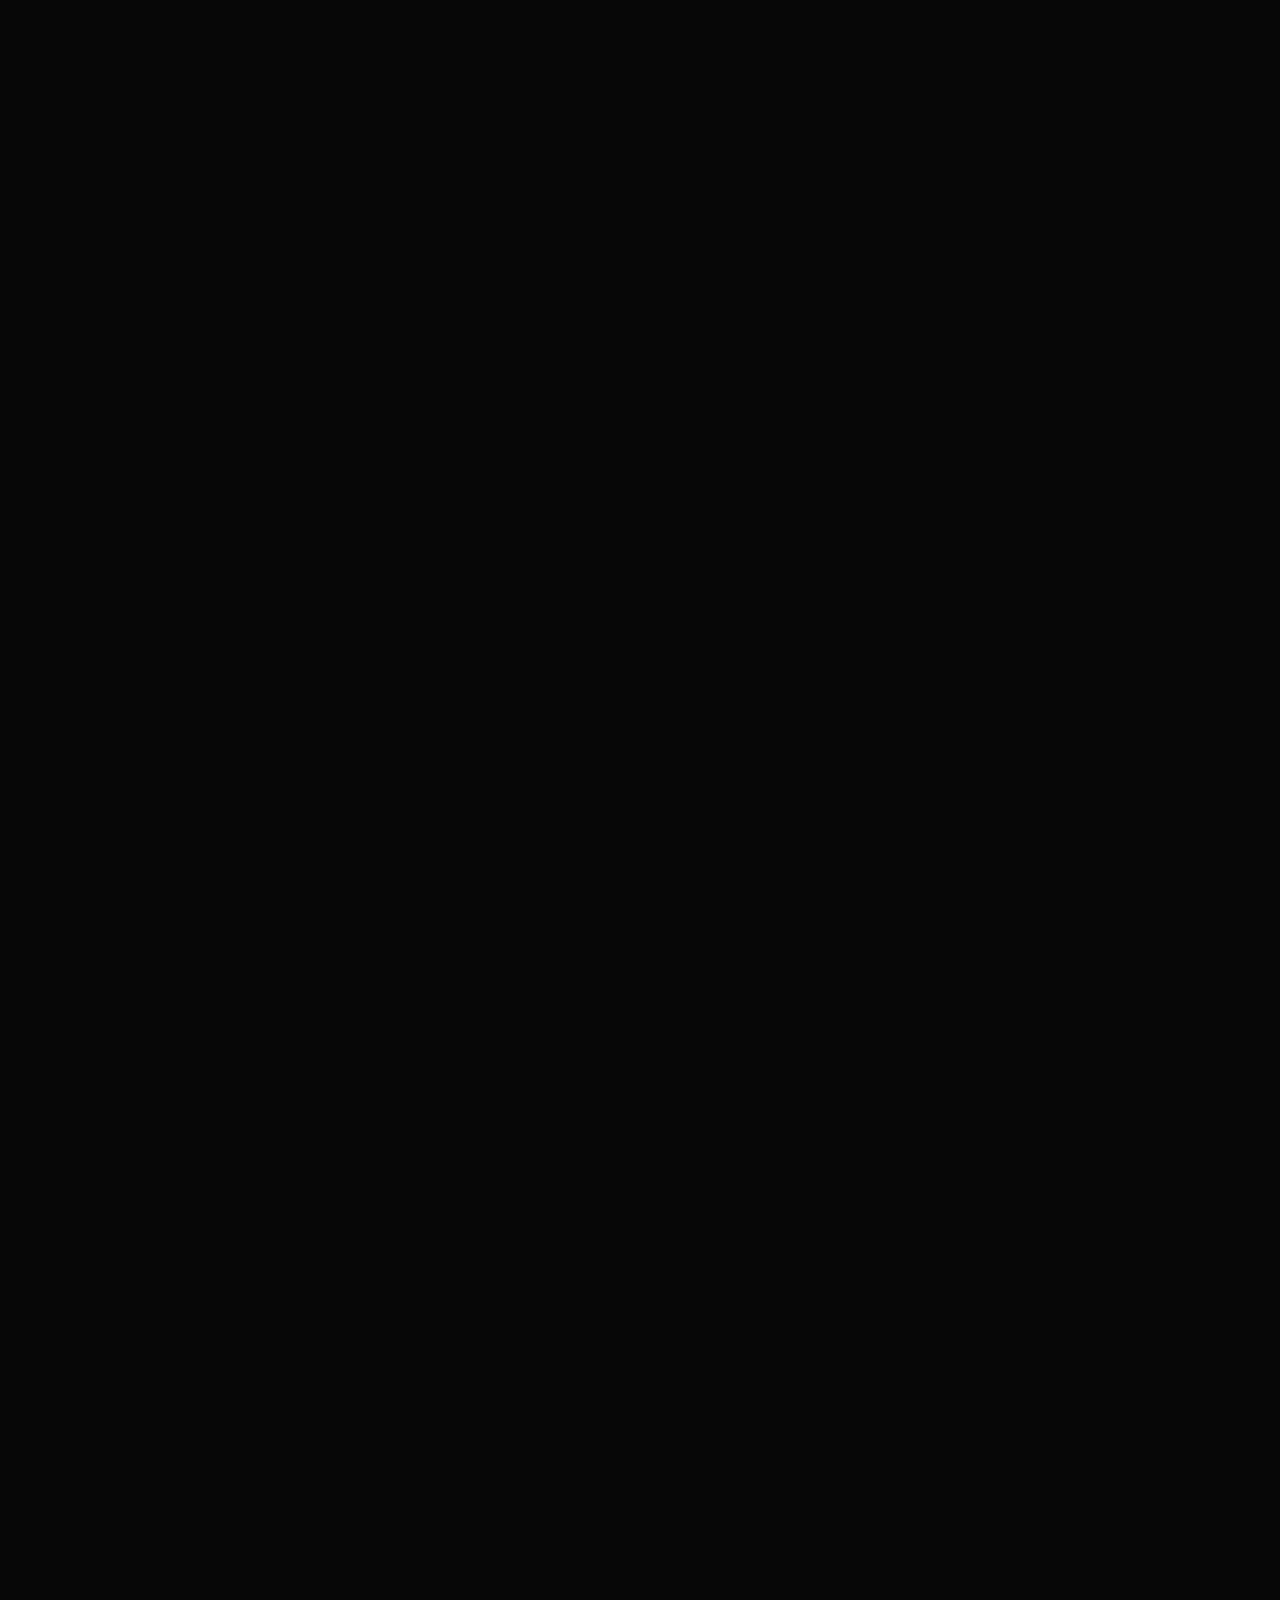
==== commit c6aa9dc8: "feat: add 3D Gallery option to navigation headers on all pages" ====
--- a/baby-showers.html
+++ b/baby-showers.html
@@ -26,6 +26,7 @@
       <ul class="nav-links">
         <li><a href="index.html">Exhibition</a></li>
         <li><a href="index.html#gallery">Showcases</a></li>
+        <li><a href="gallery.html">3D Gallery</a></li>
         <li><a href="#contact">Contact</a></li>
       </ul>
     </header>
--- a/style.css
+++ b/style.css
@@ -133,6 +133,8 @@
   backdrop-filter: blur(5px);
   border-bottom: 1px solid rgba(212, 175, 55, 0.08);
   opacity: 0;
+}
+.content-wrapper.revealed header {
   animation: emerge 1.4s cubic-bezier(0.16, 1, 0.3, 1) forwards;
   animation-delay: 0.15s;
 }
@@ -247,6 +249,8 @@
   flex-wrap: wrap;
   pointer-events: auto;
   opacity: 0;
+}
+.content-wrapper.revealed .hero-heading-wrapper {
   animation: emerge 1.6s cubic-bezier(0.16, 1, 0.3, 1) forwards;
   animation-delay: 0.4s;
 }
@@ -282,6 +286,8 @@
   color: var(--color-muted);
   max-width: 600px;
   opacity: 0;
+}
+.content-wrapper.revealed .hero-subtitle {
   animation: emerge 1.6s cubic-bezier(0.16, 1, 0.3, 1) forwards;
   animation-delay: 0.7s;
 }
@@ -1102,7 +1108,7 @@
    ========================================== */
 .gallery-body {
   overflow-y: scroll;
-  min-height: 200vh; /* Scroll space for the 3D flight camera */
+  min-height: 450vh; /* Scroll space for the 3D flight camera */
   background: var(--bg-dark);
 }
 
@@ -1498,3 +1504,142 @@
   }
 }
 
+/* Centered End brand logo card */
+.gallery-end-logo-container {
+  position: fixed;
+  top: 50%;
+  left: 50%;
+  transform: translate(-50%, -50%);
+  display: flex;
+  flex-direction: column;
+  align-items: center;
+  justify-content: center;
+  text-align: center;
+  z-index: 4;
+  pointer-events: none;
+  width: 90%;
+  max-width: 600px;
+  opacity: 0;
+  transition: opacity 0.8s cubic-bezier(0.16, 1, 0.3, 1), transform 0.8s cubic-bezier(0.16, 1, 0.3, 1);
+}
+
+.gallery-end-logo-container img {
+  height: clamp(140px, 20vw, 240px);
+  width: auto;
+  margin-bottom: -10px;
+  filter: drop-shadow(0 0 25px rgba(212, 175, 55, 0.25));
+}
+
+.gallery-end-logo-container h1 {
+  font-size: clamp(2.2rem, 6vw, 4.5rem);
+  color: var(--color-gold);
+  text-shadow: 0 0 25px rgba(212, 175, 55, 0.25);
+  margin-bottom: 8px;
+}
+
+.gallery-end-logo-container p {
+  font-size: clamp(0.95rem, 2vw, 1.25rem);
+  text-transform: uppercase;
+  letter-spacing: 0.12em;
+  color: var(--color-muted);
+  margin-bottom: 40px;
+}
+
+.gallery-end-logo-container .end-actions {
+  display: flex;
+  align-items: center;
+  gap: 20px;
+  pointer-events: auto; /* enable links/buttons clicks! */
+}
+
+.gallery-end-logo-container .end-actions .submit-btn {
+  padding: 14px 28px;
+  font-size: 0.82rem;
+  letter-spacing: 0.08em;
+  font-weight: 700;
+  border-radius: 30px;
+  width: auto;
+}
+
+.gallery-end-logo-container .back-home-link {
+  font-size: 0.82rem;
+  text-transform: uppercase;
+  letter-spacing: 0.1em;
+  font-weight: 600;
+  color: var(--color-muted) !important;
+  transition: var(--transition-fast);
+}
+
+.gallery-end-logo-container .back-home-link:hover {
+  color: var(--color-gold) !important;
+  text-shadow: var(--shadow-gold-glow);
+}
+
+/* ==========================================
+   9. HOMEPAGE LANDING INTRO PRELOADER
+   ========================================== */
+body.intro-active {
+  overflow: hidden !important;
+  height: 100vh !important;
+}
+
+.intro-overlay {
+  position: fixed;
+  top: 0;
+  left: 0;
+  width: 100vw;
+  height: 100vh;
+  background: #070707; /* Match var(--bg-dark) */
+  z-index: 99999;
+  display: flex;
+  justify-content: center;
+  align-items: center;
+  pointer-events: none;
+  opacity: 1;
+  transition: opacity 1.6s cubic-bezier(0.25, 1, 0.3, 1);
+}
+
+.intro-logo {
+  position: absolute;
+  top: 50%;
+  left: 50%;
+  transform: translate(-50%, -50%);
+  width: clamp(170px, 28vw, 270px); /* Large branding size */
+  height: auto;
+  filter: drop-shadow(0 0 20px rgba(212, 175, 55, 0.18));
+  z-index: 100000;
+  animation: introLogoPulse 2.4s ease-in-out infinite alternate;
+}
+
+@keyframes introLogoPulse {
+  0% {
+    filter: drop-shadow(0 0 15px rgba(212, 175, 55, 0.2));
+    opacity: 0.95;
+  }
+  100% {
+    filter: drop-shadow(0 0 45px rgba(212, 175, 55, 0.5));
+    opacity: 1.0;
+  }
+}
+
+/* Initially hide content wrapper & WebGL astrolabe canvas during preloader */
+.content-wrapper {
+  opacity: 0;
+  transition: opacity 1.6s ease-in-out;
+}
+
+#webgl-canvas {
+  opacity: 0;
+  transition: opacity 1.6s ease-in-out;
+}
+
+.content-wrapper.revealed,
+#webgl-canvas.revealed {
+  opacity: 1;
+}
+
+/* Real inline hero logo is hidden until preloader logo lands on its spot */
+.hero-logo-img.hidden {
+  opacity: 0 !important;
+}
+
